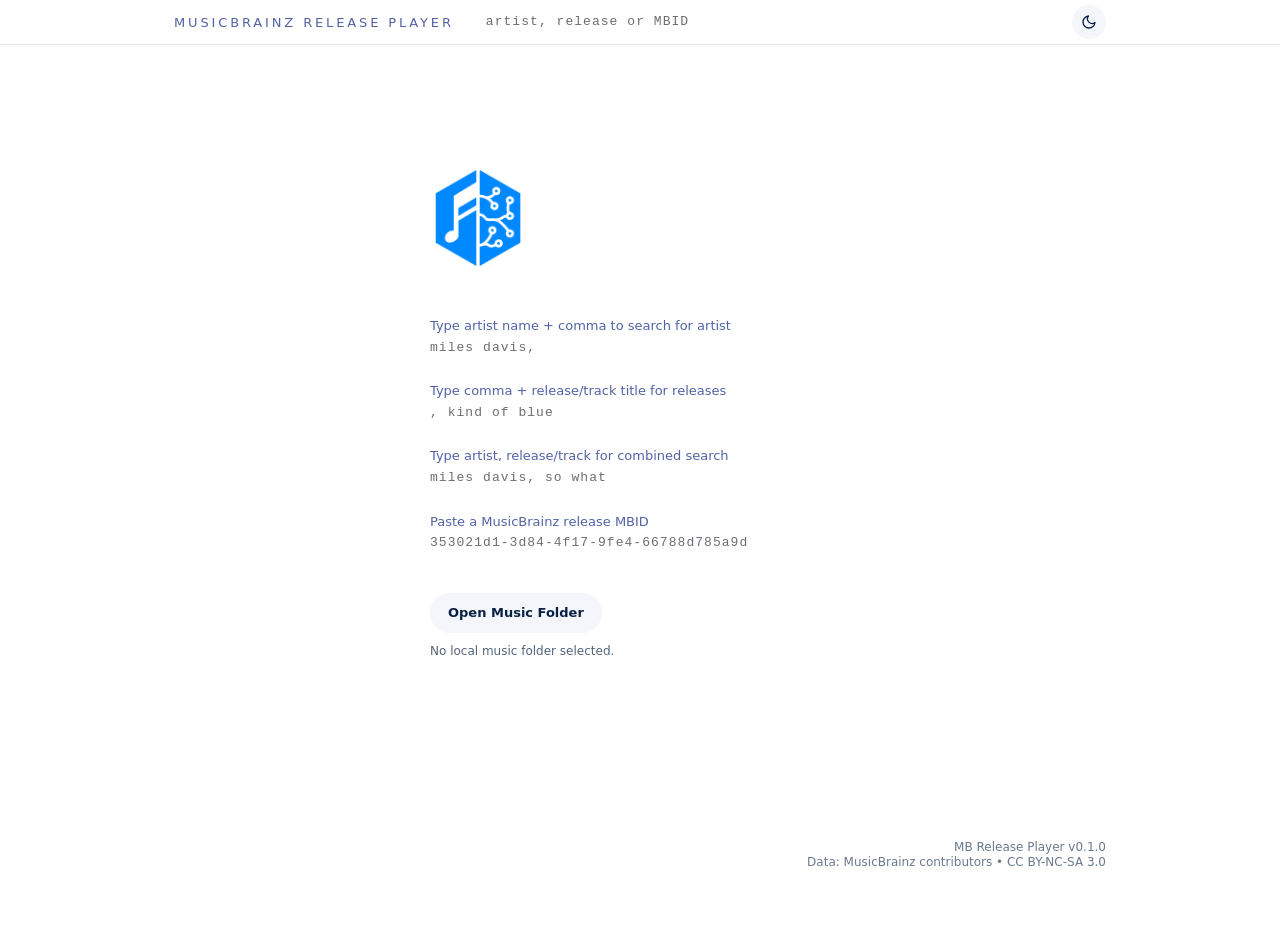
==== index.html @ fa594ee4 "pl" ====
<!doctype html>
<html lang="en">

<head>
  <meta charset="utf-8" />
  <meta name="viewport" content="width=device-width, initial-scale=1" />
  <meta name="description" content="MusicBrainz Release Player is a fast and elegant metadata explorer for music releases, recordings, credits, discographies and annotations - now with playing abilties">
  <meta name="keywords" content="MusicBrainz, music metadata, release viewer, discography, album credits, recording database, classical music metadata">

  <meta name="author" content="György Hild">

  <meta property="og:title" content="MusicBrainz Release Player">
  <meta property="og:description" content="Web music player wth elegant MusicBrainz release and discography explorer for collectors, editors and music lovers.">
  <meta property="og:type" content="website">
  <meta property="og:url" content="https://hildgyorgy.github.io/mb-release-player/">
  <meta property="og:image" content="https://hildgyorgy.github.io/mb-release-player/apple-touch-icon.png">

  <title>MusicBrainz Release Player - Browse Releases, Show Credits & Discographies</title>
  <link rel="icon" href="favicon.ico">
  <link rel="icon" type="image/png" sizes="32x32" href="./favicon-32x32.png">
  <link rel="icon" type="image/png" sizes="16x16" href="./favicon-16x16.png">
  <link rel="apple-touch-icon" sizes="180x180" href="./apple-touch-icon.png">
  <link rel="manifest" href="./site.webmanifest">
  <link rel="stylesheet" href="assets/styles.css" />
</head>

<body>
  <header class="top">
    <div class="container">
      <div class="top-inner">
        <button class="brand brand-home" id="homeLink" type="button">
          MusicBrainz Release Player
        </button>

        <div class="search">
          <div class="search-field">
            <input id="omni" type="text" autocomplete="off" spellcheck="false" placeholder="artist, release or MBID" />
            <div class="results" id="results" hidden></div>
          </div>
          <!-- <button id="go" class="go-btn" title="Load from MusicBrainz">
            <img src="assets/icons/MB_go.png" alt="MusicBrainz" />
          </button> -->
          <button class="theme-fab pill" id="themeToggle" type="button"></button>
        </div>
      </div>
    </div>
  </header>

  <main class="wrap">
    <div class="container">
      <div id="out">
        <section id="emptyState" class="empty-state seo-copy">
          <div class="empty-inner">
            <img class="empty-logo" src="./assets/icons/MB_go.png" alt="" aria-hidden="true">

            <div class="empty-help">
              <p>
                Type artist name + comma to search for artist<br>
                <code>miles davis,</code>
              </p>

              <p>
                Type comma + release/track title for releases<br>
                <code>, kind of blue</code>
              </p>

              <p>
                Type artist, release/track for combined search<br>
                <code>miles davis, so what</code>
              </p>

              <p>
                Paste a MusicBrainz release MBID<br>
                <code>353021d1-3d84-4f17-9fe4-66788d785a9d</code>
              </p>
            </div>

            <div class="local-library-start">
              <button class="local-library-button pill" id="openMusicFolder" type="button">
                Open Music Folder
              </button>
              <input id="musicFolderInput" type="file" webkitdirectory multiple hidden>
              <p class="local-library-status muted" id="musicFolderStatus" role="status" aria-live="polite">
                No local music folder selected.
              </p>
            </div>
          </div>
        </section>
      </div>
    </div>
  </main>

  <footer class="footer muted">
    <div class="container footer-inner">
      <div class="footer-right">
        <div>MB Release Player v0.1.0</div>
        <div>Data: MusicBrainz contributors • CC BY-NC-SA 3.0</div>
      </div>
    </div>
  </footer>

  <script type="module" src="assets/js/app.js"></script>
</body>

</html>
---- assets/styles.css ----
/* MB Release Viewer v1.3.0 */

html {
  width: 100%;
  overflow-x: hidden;
  -webkit-text-size-adjust: 100%;
  text-size-adjust: 100%;
}

/* ------------------------------------------------------------
   THEME VARIABLES
   Light = default
------------------------------------------------------------ */
:root {
  --wrap: 980px;
  --page-pad: 24px;
  --top-h: 90px;
  --hdr-font: 13px;
  --hdr-track: 0.22em;

  --bg: #ffffff;
  --panel: #ffffff;
  --panel-2: #f4f6fb;

  --border: rgba(10, 34, 68, .1);
  --border-2: #0a2244;

  --meta: #5163a7;

  --text: #0a2244;
  --link: #2f5ee8;
  --muted: rgba(27, 30, 40, .65);

  --topbar: rgba(255, 255, 255, 0.8);
  --topbar-blur: 10px;

  --tr-hover: rgba(0, 0, 0, 0.03);

  --tabs-gap: 10px;
  --tab-pad-y: 8px;
  --tab-pad-x: 12px;

  --col-num: 42px;
  --col-len: 70px;
  --cell-pad-x: 8px;

  font-family: system-ui, -apple-system, Segoe UI, Roboto, sans-serif;
}

/* ------------------------------------------------------------
   Dark = explicit opt-in
------------------------------------------------------------ */
:root[data-theme="dark"] {
  --bg: #0b0c10;
  --panel: #141823;
  --panel-2: #171c33;

  --border: #242a3a;
  --border-2: #2b3247;

  --meta: #9aa4c7;

  --text: #e9eef5;
  --link: #8ab4ff;
  --muted: rgba(233, 238, 245, .70);

  --topbar: rgba(11, 12, 16, .70);
  --tr-hover: rgba(255, 255, 255, 0.03);
}

:root[data-theme="dark"] .cover-box:hover {
  box-shadow:
    0 18px 36px rgba(0, 0, 0, 0.55),
    0 0 34px rgba(120, 170, 255, 0.45);
  outline-color: rgba(120, 170, 255, 0.22);
}

*,
*::before,
*::after {
  box-sizing: border-box;
}

body {
  margin: 0;
  padding: 0;
  width: 100%;
  overflow-x: hidden;
  background: var(--bg);
  color: var(--text);
}

.container {
  max-width: var(--wrap);
  margin: 0 auto;
  padding-inline: var(--page-pad);
}

a {
  color: var(--link);
  text-decoration: none;
}

a:hover {
  text-decoration: underline;
}

.muted {
  opacity: .7;
}

.err {
  color: #ffb4b4;
  margin-top: 10px;
}

[hidden] {
  display: none !important;
}

/* ------------------------------------------------------------
   HEADER / OMNIBOX
------------------------------------------------------------ */
.top {
  position: fixed;
  top: 0;
  left: 0;
  right: 0;
  z-index: 1000;
  transform: translateZ(0);

  background: var(--topbar);
  backdrop-filter: blur(var(--topbar-blur));
  -webkit-backdrop-filter: blur(var(--topbar-blur));
  border-bottom: 1px solid var(--border);

  font-size: var(--hdr-font);
  letter-spacing: var(--hdr-track);
  text-transform: uppercase;
}

.top-inner {
  padding-block: 3px;
  display: flex;
  align-items: center;
  gap: 22px;
  overflow: visible;
}

.wrap {
  padding-top: var(--top-h);
}

.top .brand {
  font-weight: 400;
  opacity: 1;
  white-space: nowrap;
  font-size: inherit;
  color: var(--meta);
}

.brand-home {
  padding: 0;
  margin: 0;
  border: none;
  background: none;
  appearance: none;
  -webkit-appearance: none;

  font: inherit;
  color: inherit;
  letter-spacing: inherit;
  text-transform: inherit;

  cursor: pointer;
}

.brand-home:hover {
  color: var(--text);
  text-decoration: none;
}

.brand-home:focus {
  outline: none;
}

.top .search {
  flex: 1;
  display: flex;
  align-items: center;
  gap: 8px;

  position: relative;
  overflow: visible;

  max-width: none;
}

.top .search-field {
  flex: 1;
  min-width: 0;
  position: relative;
}

#omni {
  width: 100%;
  padding: 10px 10px;
  border-radius: 12px;
  border: 0 solid var(--border);
  background: transparent;

  font-size: inherit;
  font-weight: 400;
  line-height: 1.4;
  font-family: ui-monospace, SFMono-Regular, Menlo, monospace;
  letter-spacing: 0.08em;

  color: var(--meta);
  caret-color: var(--meta);

  outline: none;
  box-shadow: none;

  transition: color 120ms ease, caret-color 120ms ease, border-color 120ms ease;
}

#omni::placeholder {
  color: var(--muted);
  opacity: 1;
}

#omni:hover {
  color: var(--text);
}

#omni:focus,
#omni:focus-visible {
  border-color: var(--border-2);
  color: var(--text);
  caret-color: var(--muted);
  outline: none;
  box-shadow: none;
}

#omni.is-loaded {
  color: var(--meta);
}

.go-btn {
  width: 30px;
  height: 30px;
  padding: 0;
  border-radius: 0;
  border: none;
  background: transparent;

  display: inline-flex;
  align-items: center;
  justify-content: center;

  cursor: pointer;
  transition: filter 120ms ease, transform 80ms ease;
}

.go-btn img {
  width: 25px;
  height: 25px;
  display: block;
  transition: transform 120ms ease, filter 120ms ease;
}

.go-btn:hover {
  filter: brightness(1.15);
}

.go-btn:hover img {
  transform: scale(1.06);
  filter: brightness(1.08);
}

.go-btn:active {
  transform: scale(0.98);
}

.results {
  position: absolute;
  top: calc(100% + 8px);
  left: 0;
  width: 100%;

  z-index: 50;

  max-height: 320px;
  overflow: auto;

  border-radius: 12px;
  border: 1px solid rgba(0, 0, 0, .12);
  background: var(--panel);
  box-shadow: 0 12px 32px rgba(0, 0, 0, .15);

  backdrop-filter: blur(8px);
  -webkit-backdrop-filter: blur(8px);
}

.result {
  display: grid;
  grid-template-columns: 44px 1fr;
  gap: 12px;
  align-items: center;

  padding: 10px 12px;
  cursor: pointer;
  border-top: 1px solid var(--border);
  line-height: 1.25;
}

.result:first-child {
  border-top: none;
}

.result .sub {
  font-size: 12px;
  opacity: .75;
  margin-top: 2px;
}

.result.is-active {
  background: var(--tr-hover);
  outline: 2px solid rgba(0, 0, 0, .10);
  outline-offset: -2px;
}

.res-thumb {
  width: 44px;
  height: 44px;
  border: none;
  border-radius: 10px;
  object-fit: cover;
  background: rgba(0, 0, 0, .06);
  display: block;
}

.res-thumb.is-empty {
  background: transparent;
  border: none;
  outline: none;
}

.res-text {
  min-width: 0;
}

.res-title {
  font-weight: 500;
}

.results,
.results * {
  text-transform: none;
  letter-spacing: normal;
}

/* ------------------------------------------------------------
   EMPTY STATE
------------------------------------------------------------ */

.empty-state {
  min-height: calc(100vh - var(--top-h) - 200px);
  padding: 80px 0 100px;
  display: grid;
  place-items: center;
  text-align: left;
}

.empty-inner {
  width: min(420px, 100%);
}

.empty-logo {
  width: 96px;
  height: 96px;
  display: block;
  margin: 0 0 52px;
  /*filter: grayscale(1) brightness(0);
  opacity: 0.82;*/
}

.empty-help {
  width: 100%;
}

.empty-help p {
  margin: 0 0 28px;
  font-size: 13px;
  line-height: 1.2;
  color: var(--meta);
  opacity: 1;
}

.empty-help p:last-child {
  margin-bottom: 0;
}

.empty-help code {
  display: inline-block;
  margin-top: 6px;

  font-family: ui-monospace, SFMono-Regular, Menlo, monospace;
  font-size: 13px;
  letter-spacing: 0.08em;

  color: var(--muted);
  background: transparent;
  border: none;
  padding: 0;
}

.local-library-start {
  width: 100%;
  margin-top: 42px;
}

.local-library-button {
  min-height: 40px;
  padding: 10px 18px;
  font: inherit;
  font-size: 13px;
  font-weight: 600;
}

.local-library-status {
  margin: 10px 0 0;
  font-size: 12px;
  line-height: 1.4;
}

@media (max-width: 640px) {
  .empty-state {
    place-items: start;
  }

  .empty-inner,
  .empty-help,
  .local-library-start {
    width: 100%;
  }
}

/* ------------------------------------------------------------
   RELEASE HEADER
------------------------------------------------------------ */

.header-hero {
  display: grid;
  gap: 35px;
}

/* alaphelyzet (mobil): egymás alatt */
.header-hero {
  grid-template-columns: 1fr;
  grid-template-areas:
    "cover"
    "main"
    "tabs";
}

/* desktop: 2 oszlop, tabs a cover alatt, main jobbra */
@media (min-width: 641px) {
  .header-hero {
    grid-template-columns: auto 1fr;
    grid-template-areas:
      "cover main"
      "tabs  main";
    align-items: start;
  }

  .header-cover {
    grid-area: cover;
  }

  .header-main {
    grid-area: main;
  }

  .header-tabs {
    grid-area: tabs;
    width: 100%;
  }

  .header-cover .cover-box {
    width: 100%;
    aspect-ratio: 1 / 1;
  }

  .header-cover .cover-box img {
    width: 100%;
    height: 100%;
    object-fit: cover;
    display: block;
  }

  .header-main h1 {
    transform: translateY(-4px);
  }

  .header-cover .cover-box {
    max-width: 360px;
  }

  .header-tabs {
    width: fit-content;
    max-width: 100%;
    white-space: nowrap;
  }
}

/* ------------------------------------------------------------
   RELEASE TITLE
------------------------------------------------------------ */

.header-main h1 {
  font-size: 38px;
  line-height: 1;
  margin: 0 0 10px;
}

/* ------------------------------------------------------------
   COVER
------------------------------------------------------------ */

.cover-box {
  width: 100%;
  aspect-ratio: 1 / 1;
  min-width: 0;
  border-radius: 12px;
  background: transparent;
  border: 0 solid var(--border);
  position: relative;
  overflow: hidden;
  touch-action: pan-y;

  cursor: zoom-in;
  transition: transform 180ms ease, box-shadow 220ms ease, outline-color 220ms ease;
  box-shadow: none;
  outline: 1px solid transparent;
  outline-offset: 3px;
  will-change: transform, box-shadow;
}

#coverImg {
  display: block;
  width: 100%;
  height: 100%;
  object-fit: cover;

  will-change: transform;
  transform: translateX(0);
  transition: transform 220ms ease;
}

#coverImg.is-dragging {
  transition: none;
}

.cover-box img {
  position: absolute;
  inset: 0;
  width: 100%;
  height: 100%;
  max-width: 100%;
  object-fit: cover;
  display: block;
  will-change: transform;
}

.cover-box img.cov-current {
  transform: translateX(0);
}

.cover-box img.cov-next {
  transform: translateX(100%);
  /* alapból jobbra kint */
}

.cover-box.is-animating img {
  transition: transform 220ms ease;
}

@media (hover: none) {
  .cover-box {
    box-shadow: 0 12px 24px rgba(0, 0, 0, .18);
  }
}

@media (hover: hover) {
  .cover-box:hover {
    transform: translateY(-4px);
    box-shadow: 0 18px 28px rgba(0, 0, 0, .33);
  }
}

/* ------------------------------------------------------------
   COVER LIGHTBOX
------------------------------------------------------------ */
.lb {
  position: fixed;
  inset: 0;
  z-index: 9999;

  display: grid;
  place-items: center;
  padding: 24px;

  background: rgba(0, 0, 0, .72);
  backdrop-filter: blur(6px);

  opacity: 0;
  visibility: hidden;
  pointer-events: none;
  transition: opacity 300ms ease, visibility 0s linear 300ms;
}

.lb.is-open {
  opacity: 1;
  visibility: visible;
  pointer-events: auto;
  transition: opacity 350ms ease, visibility 0s;
}

.lb img {
  max-width: min(900px, calc(100vw - 48px));
  max-height: calc(100vh - 48px);
  width: auto;
  height: auto;
  border-radius: 10px;
  box-shadow: 0 18px 60px rgba(0, 0, 0, .45);

  transform: translateY(10px) scale(0.985);
  opacity: 0;
  transition: transform 500ms ease, opacity 500ms ease;
}

.lb.is-open img {
  transform: translateY(0) scale(1);
  opacity: 1;
}

/* ------------------------------------------------------------
   PILLS / TABS
------------------------------------------------------------ */

.pill {
  border-radius: 999px;
  border: 0 solid var(--border-2);
  background: var(--panel-2);
  color: var(--text);

  display: inline-flex;
  align-items: center;
  justify-content: center;

  cursor: pointer;
  transition: transform 80ms ease, filter 120ms ease;
}

.pill:hover {
  filter: brightness(1.08);
}

.pill:active {
  transform: scale(0.98);
}

.tabs {
  display: flex;
  gap: var(--tabs-gap);
  flex-wrap: wrap;
}

.tab {
  padding: var(--tab-pad-y) var(--tab-pad-x);
  font-size: 13px;
  line-height: 1;
}

.tab:hover {
  filter: brightness(1.08);
}

.tab.is-active {
  background: var(--meta);
  color: var(--bg);
}

.mb-link {
  flex: 0 0 auto;
  font-size: 13px;
  text-decoration: none;
  white-space: nowrap;
}

/* ------------------------------------------------------------
   THEME TOGGLE
------------------------------------------------------------ */

.theme-fab {
  width: 34px;
  height: 34px;
  padding: 0;

  display: grid;
  place-items: center;

  flex: 0 0 auto;
}

.theme-fab svg {
  width: 16px;
  height: 16px;
  display: block;
  transition: transform 120ms ease, filter 120ms ease;
}

.theme-fab:hover svg {
  transform: scale(1.06);
  filter: brightness(1.08);
}

/* ------------------------------------------------------------
   STREAMING LINKS
------------------------------------------------------------ */

.streaming {
  display: flex;
  align-items: center;
  gap: 6px;
  margin: -10px 0 18px;
}

.stream-btn {
  width: 34px;
  height: 34px;
  padding: 0;

  display: grid;
  place-items: center;

  color: var(--muted);
  text-decoration: none;

  flex: 0 0 auto;
}

.stream-btn:hover {
  color: var(--text);
}

.stream-btn svg {
  width: 20px;
  height: 20px;
  display: block;
}

/* ------------------------------------------------------------
   RELEASE META
------------------------------------------------------------ */

.artist {
  font-size: 18px;
  font-weight: 400;
  color: var(--link);
  opacity: 1;
  margin-bottom: 25px;
}

.meta {
  margin-top: 15px;
  font-size: 13px;
  line-height: 1.4;
  opacity: 0.8;
}

.meta>div {
  margin-bottom: 2px;
}

.meta-k {
  font-weight: 500;
  color: var(--meta);
}

/* ------------------------------------------------------------
   TRACKLIST
------------------------------------------------------------ */

.t-work {
  display: block;
}

.t-mov {
  display: block;
  margin-top: 2px;
  font-size: 12px;
  line-height: 1.25;
}

.work-row {
  background: none;
}

.work-cell {
  font-size: 14px;
  font-weight: 400;
  opacity: 1;
  padding-left: 3.1rem;
  color: var(--text);
}

.composer-row .composer-cell {
  padding: 12px 50px 6px;
  border-top: 1px solid var(--border);
  font-weight: 700;
  letter-spacing: 0.08em;
  text-transform: uppercase;
  color: var(--meta);
  font-size: 12px;
}

.composer-cell {
  opacity: 0;
  transition: opacity 150ms ease;
}

.composer-row.is-in .composer-cell {
  opacity: 1;
}

.trk-mov {
  padding-left: 2rem;
  opacity: 0.75;
  font-size: 14px;
  line-height: 1.25;
  display: flex;
  gap: 8px;
}



.medium-row+.work-row .work-cell {
  padding-top: 16px;
}

.tracks {
  margin-top: 16px;
}

.tracks table {
  border-bottom: 1px solid var(--border);
}

.mov-num {
  width: 2ch;
  text-align: right;
  flex-shrink: 0;
}

.mov-title {
  flex: 1;
}

table {
  width: 100%;
  border-collapse: collapse;
  font-size: 14px;
}

td {
  padding: 10px 8px;
  border-top: 1px solid var(--border);
  vertical-align: top;
  line-height: 1.35;
}

td.num {
  width: 42px;
  opacity: .7;
  font-variant-numeric: tabular-nums;
}

td.len {
  width: 70px;
  text-align: right;
  opacity: .8;
  font-variant-numeric: tabular-nums;
}

td.title {
  word-break: break-word;
}

tr.track {
  cursor: pointer;
}

tr.track:hover td {
  background: var(--tr-hover);
}

tr.track.is-open td {
  background: var(--tr-hover);
}

tr.medium-row td {
  user-select: none;
}

tr.medium-row {
  cursor: default;
}

tr.details td {
  padding-top: 0;
  padding-bottom: 0;
  border-top: none;
  max-width: 0;
}

/* Medium header */
.medium-row .medium-cell {
  padding-top: 10px;
  padding-bottom: 10px;
  border-top: 0;
  font-size: 16px;
  letter-spacing: 0.05em;
  color: var(--meta);
  font-weight: 400;
}

/* ------------------------------------------------------------
   TRACK DETAILS
------------------------------------------------------------ */

.details-wrap {
  overflow: hidden;
  max-height: 0;
  opacity: 0;
  transition: max-height 260ms ease, opacity 180ms ease;
  will-change: max-height, opacity;
}

tr.details.is-open .details-wrap {
  opacity: 1;
}

.detail-cols {
  display: grid;
  grid-template-columns: 1fr 1fr 1.4fr;
  column-gap: 12px;
  align-items: start;
  padding-bottom: 14px;
}

.detail-col--creators-work {
  display: flex;
  flex-direction: column;
  gap: 0;
}

.detail-col--creators-work .perf {
  padding-bottom: 0;
}

.detail-col--creators-work .perf + .perf {
  padding-top: 6px;
}

.detail-col--creators-work .perf + .perf .grid {
  margin-top: 0;
}


/* ------------------------------------------------------------
   PERFORMER / CREATOR CREDITS
------------------------------------------------------------ */

.perf {
  margin-left: 25px;
  padding: 10px 10px 15px;
  overflow: hidden;
  opacity: 0;
  transform: translateY(-4px);
  transition: opacity 320ms ease, transform 320ms ease;
}

tr.track.is-open+tr.details .perf {
  opacity: 1;
  transform: translateY(0);
}

.perf .grid {
  display: grid;
  grid-template-columns: 1fr;
  gap: 6px;
  margin-top: 8px;
}

.perf .inst {
  opacity: .7;
  font-size: 12px;
  letter-spacing: .02em;
}

.perf .artists a {
  /* margin-right: 8px; */
  opacity: 0.8;
}

/* ------------------------------------------------------------
   RECORDING CREDITS
------------------------------------------------------------ */

.recording-grid {
  margin-left: 20px;
  padding: 8px 15px 10px;
  display: grid;
  grid-template-columns: 210px 1fr;
  column-gap: 16px;
  row-gap: 2px;
  font-size: 13px;
  line-height: 1.35;
}

.recording-grid .rec-row {
  display: contents;
}

.recording-grid .rec-role,
.recording-grid .rec-value {
  padding: 2px 0;
}

.recording-grid .rec-value {
  display: flex;
  flex-wrap: wrap;
  gap: 0;
  /* távolság a nevek között */
}

/* Egy név blokk */
.recording-grid .rec-person {
  white-space: nowrap;
  /* ne törje meg a neveket */
}

.recording-grid .rec-person:not(:last-child)::after {
  content: ",";
}

.recording-grid .rec-person:not(:last-child) {
  margin-right: 0.35em;
}

/* recordings: content reveal micro-animation */
.rec-reveal {
  opacity: 0;
  transform: translateY(2px);
  transition: opacity 1000ms ease, transform 1000ms ease;
  will-change: opacity, transform;
}

.rec-reveal.is-in {
  opacity: 1;
  transform: translateY(0);
}

/* Fallback box ("--" / could not load) */
.rec-empty {
  margin-left: 20px;
  padding: 0 15px 0;
}

/* ------------------------------------------------------------
   RELEASE-LEVEL CREDITS
------------------------------------------------------------ */

.release-level-credits {
  margin-top: 20px;
  padding-top: 20px;
  padding-left: calc(var(--col-num) + var(--cell-pad-x));
  padding-right: calc(var(--col-len) + var(--cell-pad-x));
  border-top: none;

  font-size: 13px;
  line-height: 1.45;
  opacity: 0.65;
}

.release-level-credits .section-label {
  margin-bottom: 12px;

  font-size: 11px;
  font-weight: 700;
  letter-spacing: 0.09em;
  text-transform: uppercase;
  color: var(--meta);
  opacity: 0.9;
}

.rlc-grid {
  display: grid;
  grid-template-columns: 150px 1fr;
  column-gap: 16px;
  row-gap: 6px;
}

.rlc-role {
  color: var(--meta);
  font-weight: 500;
}

.rlc-values {
  display: flex;
  flex-direction: column;
  gap: 2px;
  min-width: 0;
}

.rlc-value {
  min-width: 0;
  overflow-wrap: anywhere;
}

/* ------------------------------------------------------------
   ANNOTATION
------------------------------------------------------------ */

.annotation {
  margin-top: 24px;
  padding-left: calc(var(--col-num) + var(--cell-pad-x));
  padding-right: calc(var(--col-len) + var(--cell-pad-x));

  font-size: 13px;
  line-height: 1.45;
}

.annotation .section-label {
  margin-bottom: 12px;

  font-size: 11px;
  font-weight: 700;
  letter-spacing: 0.09em;
  text-transform: uppercase;
  color: var(--meta);
  opacity: 0.65;
}

.annotation .body {
  white-space: pre-wrap;
  color: var(--meta);
  opacity: 0.65;
}

/* ------------------------------------------------------------
   RESPONSIVE
------------------------------------------------------------ */

@media (max-width: 640px) {

  :root {
    --page-pad: 24px;
    --tabs-gap: 12px;
    --tab-pad-y: 9px;
    --tab-pad-x: 14px;
  }

  #omni {
    font-size: 16px;
  }

  .top .brand {
    display: none;
    margin-bottom: 0;
    font-size: 25px;
    text-align: center;
  }

  .header-hero {
    padding-inline: 16px;
    gap: 15px;
  }

  .header-main {
    padding-left: 0;
    padding-right: 0;
    padding-top: 6px;
  }

  .header-main h1 {
    font-size: 40px;
    line-height: 1.1;
  }

  .header-tabs {
    width: 100%;
    white-space: normal;
    justify-content: center;
  }

  .header-tabs .tabs {
    flex-wrap: nowrap;
    width: 100%;
    justify-content: space-between;
  }

  .tab {
    font-size: 14px;
  }

  .artist {
    margin-top: 6px;
  }

  .meta {
    margin-top: 10px;
  }

  .tabs {
    justify-content: center;
  }

  .top-inner {
    flex-direction: column;
    align-items: stretch;
    padding: 10px 8px 5px;
    gap: 5px;
  }

  .top .search {
    max-width: 100%;
  }

  .row {
    grid-template-columns: 1fr;
    row-gap: 16px;
  }

  .cover {
    display: block;
    width: 92%;
    max-width: none;
    margin: 0 auto;
    padding-top: 12px;
  }

  .cover-box {
    width: 100%;
  }

  .cover-nav-row {
    width: 100%;
    justify-content: center;
  }

  td.num {
    width: 34px;
  }

  td.len {
    width: 56px;
  }

  .cover-tabs {
    width: auto;
    max-width: 100%;
    overflow-x: auto;
    scrollbar-width: none;
  }

  .cover-tabs::-webkit-scrollbar {
    display: none;
  }

  .theme-fab {
    position: static;
    margin: 0;
  }

  .detail-cols {
    display: grid;
    grid-template-columns: 1fr 1fr;
    column-gap: 14px;
    align-items: start;
    row-gap: 0;
  }

  .detail-col--tech {
    grid-column: 1 / -1;
  }

  .detail-col--creators-work {
    flex-direction: column;
  }

  .perf {
    margin-left: 0;
    padding: 10px 0 15px;
  }

  .recording-grid {
    margin-left: 0;
    padding: 8px 0 10px;
    column-gap: 8px;
    grid-template-columns: 108px 1fr;
  }

  .recording-grid .rec-value {
    min-width: 0;
  }

  .recording-grid .rec-person {
    white-space: normal;
  }

  .recording-grid,
  .recording-grid a {
    overflow-wrap: anywhere;
    word-break: break-word;
  }

  .rec-empty {
    margin-left: 0;
    padding: 0 0 0;
  }

 /* ------------------------------------------------------------
   MOBILE COLLAPSIBLE HEADER
------------------------------------------------------------ */

  :root[data-hdr="closed"] {
    --top-h: 20px;
  }

  :root[data-hdr="open"] {
    --top-h: 80px;
  }

  .wrap {
    padding-top: var(--top-h);
  }

  .top {
    max-height: var(--top-h);
    transition: max-height 220ms ease;
    border-bottom: none;
    overflow: visible;
  }

  :root[data-hdr="closed"] .top {
    overflow: hidden;
  }

  /* grabber */
  .top::after {
    content: "";
    position: absolute;
    left: 50%;
    transform: translateX(-50%) translateY(-50%);
    width: 56px;
    height: 5px;
    bottom: 5px;
    border-radius: 999px;
    background: rgba(127, 140, 170, 0.55);
    opacity: 1;
    pointer-events: none;
  }

  :root[data-hdr="open"] .top::after {
    opacity: 0.35;
  }

  .top-inner {
    transition: opacity 180ms ease, transform 220ms ease;
    will-change: opacity, transform;
  }

  :root[data-hdr="closed"] .top-inner {
    opacity: 0;
    transform: translateY(-6px);
    pointer-events: none;
  }

  :root[data-hdr="open"] .top-inner {
    opacity: 1;
    transform: translateY(0);
    pointer-events: auto;
  }

  .results {
    z-index: 2000;
  }
}

@media (orientation: landscape) and (max-width: 900px) {
  table {
    font-size: 14px;
  }
}

/* ------------------------------------------------------------
   FOOTER
------------------------------------------------------------ */

.footer {
  width: 100%;
  font-size: 12px;
  line-height: 1.25;
  border-top: 0 solid var(--border);
  background: var(--bg);
}

.footer-inner {
  padding-block: 80px;
  display: flex;
  justify-content: flex-end;
}

.footer-right {
  text-align: right;
  opacity: 0.85;
}
/* ------------------------------------------------------------
   ARTIST PANEL
------------------------------------------------------------ */

.artist-panel {
  margin: 8px 50px 12px 25px;
  border: 1px solid var(--border);
  border-radius: 10px;
  background: var(--panel-2);
  overflow: hidden;
  box-shadow: 0 8px 24px rgba(0, 0, 0, 0.18);
  animation: ap-in 500ms ease forwards; /* Slide in from above */
}

.artist-panel .pill {
  border: 1px solid currentColor;
  opacity: 0.45;
}

@keyframes ap-in {
  from {
    opacity: 0;
    transform: translateY(-10px) scale(0.985);
  }
  to {
    opacity: 1;
    transform: translateY(0) scale(1);
  }
}

/* Header row: name + close button */
.ap-header {
  display: flex;
align-items: center;
  justify-content: space-between;
  gap: 12px;
  padding: 12px 14px 8px;
  border-bottom: 1px solid var(--border);
}

.ap-name {
  font-size: 13px;
  font-weight: 700;
  letter-spacing: 0.07em;
  text-transform: uppercase;
  color: var(--meta);
  flex: 1;
  min-width: 0;
}

.ap-name-text {
  color: var(--meta);
}

.ap-years {
  font-weight: 500;
  letter-spacing: 0.02em;
  text-transform: none;
  opacity: 0.75;
}

.ap-close {
  width: 22px;
  height: 22px;
  padding: 0;
  border: none;
  border-radius: 999px;
  background: transparent;
  color: var(--muted);
  font-size: 13px;
  line-height: 1;
  cursor: pointer;
  display: grid;
  place-items: center;
  flex-shrink: 0;
  transition: background 120ms ease, color 120ms ease;
}

.ap-close:hover {
  background: var(--border);
  color: var(--text);
}

/* Body */
.ap-body {
  padding: 10px 14px 14px;
  font-size: 13px;
  line-height: 1.45;
}

.ap-section--wiki {
  margin-top: 0;
}

.ap-mb-btn {
  padding: 5px 10px;
  font-size: 12px;
  line-height: 1;
  text-decoration: none;
  white-space: nowrap;
}

/* Section label (WIKIPEDIA, DISCOGRAPHY) */
.ap-section {
  margin-top: 12px;
}

.ap-section-label {
  font-size: 11px;
  font-weight: 700;
  letter-spacing: 0.09em;
  text-transform: uppercase;
  color: var(--meta);
  opacity: 0.8;
  margin-bottom: 6px;
}

/* Wikipedia text */
.ap-wiki-text {
  font-size: 13px;
  line-height: 1.5;
  color: var(--text);
}

.ap-wiki-link {
  color: var(--link);
  white-space: nowrap;
}

/* Discography section */
.ap-disco-scroll {
  max-height: 320px;
  overflow-x: hidden;
  overflow-y: auto;
  padding-right: 14px;
  min-width: 0;
}

.ap-disco-row {
  display: flex;
  align-items: baseline;
  gap: 10px;
  padding: 4px 0;
  border-bottom: 1px solid var(--border);
  cursor: pointer;
  transition: background 100ms ease;
  border-radius: 4px;
  min-width: 0;
}

.ap-disco-row:last-child {
  border-bottom: none;
}

.ap-disco-row:hover {
  background: var(--tr-hover);
}

.ap-disco-year {
  font-size: 12px;
  width: 36px;
  flex-shrink: 0;
  font-variant-numeric: tabular-nums;
}

.ap-disco-title {
  flex: 1;
  min-width: 0;
  font-size: 13px;
  color: var(--link);
  overflow: hidden;
  text-overflow: ellipsis;
  white-space: nowrap;
}

.ap-disco-type {
  font-size: 11px;
  flex-shrink: 0;
}

.ap-disco-subsection {
  margin-top: 10px;
}

.ap-disco-subhead {
  font-size: 11px;
  font-weight: 600;
  letter-spacing: 0.08em;
  text-transform: uppercase;
  color: var(--meta);
  opacity: 0.7;
  margin: 6px 0 4px;
}

/* Loading state */
.ap-loading {
  padding: 8px 0;
}

/* Mobile adjustments */
@media (max-width: 640px) {
  .artist-panel {
    margin: 8px 28px 12px 0;
    border-radius: 8px;
  }
}
/* ------------------------------------------------------------
   FULL CREDITS VIEW
------------------------------------------------------------ */

.fc-track-credits {
  padding: 8px 0 12px 0;
}

.fc-row {
  display: grid;
  grid-template-columns: 160px 1fr;
  column-gap: 12px;
  row-gap: 0;
  padding: 2px 0;
  font-size: 13px;
  line-height: 1.4;
}

.fc-role {
  opacity: 0.55;
  font-size: 12px;
  padding-top: 1px;
  text-align: right;
}

.fc-values {
  display: flex;
  flex-direction: column;
  gap: 1px;
}

.fc-value-line a {
  opacity: 0.85;
}

.fc-section-gap {
  height: 8px;
}

.fc-empty {
  padding: 6px 0 10px;
  font-size: 13px;
}

@media (max-width: 640px) {
  .fc-row {
    grid-template-columns: 110px 1fr;
    column-gap: 8px;
  }
}
/* ------------------------------------------------------------
   VERSIONS VIEW
------------------------------------------------------------ */

.ver-list {
  display: flex;
  flex-direction: column;
  gap: 0;
  padding: 8px 0;
}

@media (min-width: 641px) {
  .ver-list {
    padding-left: 140px;
  }
}

.ver-card {
  display: flex;
  flex-direction: row;
  gap: 28px;
  align-items: flex-start;

  padding: 18px 0 20px;
  border-bottom: 1px solid var(--border);

  cursor: pointer;
  transition: opacity 160ms ease, transform 160ms ease;
}

.ver-card:last-child {
  border-bottom: none;
}

.ver-card:hover {
  opacity: 0.82;
  transform: translateX(3px);
}

.ver-card--current {
  cursor: default;
}

.ver-card--current:hover {
  opacity: 1;
  transform: none;
}

.ver-art {
  flex-shrink: 0;
}

.ver-thumb {
  width: 130px;
  height: 130px;
  object-fit: cover;
  border-radius: 12px;
  display: block;
}

.ver-thumb--empty {
  background: var(--border);
  border-radius: 12px;
}

.ver-thumb--current {
  box-shadow: 0 6px 18px rgba(0, 0, 0, 0.35);
}

.ver-meta {
  display: flex;
  flex-direction: column;
  gap: 3px;
  padding-top: 0;
  opacity: 0.8;
}

.ver-row {
  font-size: 13px;
  line-height: 1.3;
}

.ver-k {
  font-weight: 500;
  color: var(--meta);
}

.ver-v {
  font-weight: 400;
}

.ver-loading,
.ver-empty {
  padding: 24px 0;
  font-size: 14px;
}

@media (max-width: 640px) {
  .ver-card {
    gap: 14px;
  }

  .ver-thumb {
    width: 130px;
    height: 130px;
  }

  .ver-list {
    margin-left: 16px;
  }
}
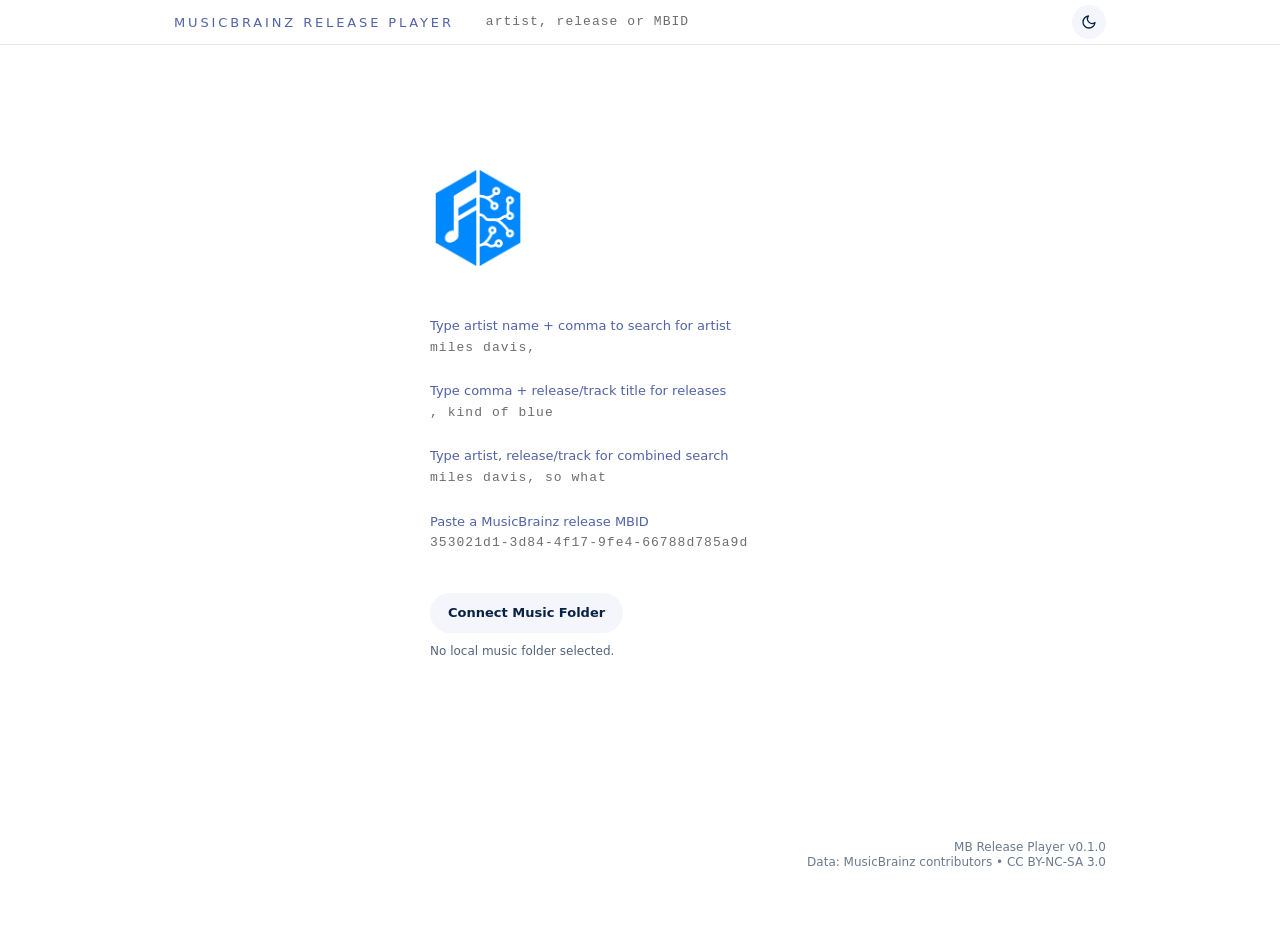
==== commit 166612bb: "player" ====
--- a/index.html
+++ b/index.html
@@ -77,12 +77,13 @@
 
             <div class="local-library-start">
               <button class="local-library-button pill" id="openMusicFolder" type="button">
-                Open Music Folder
+                Connect Music Folder
               </button>
               <input id="musicFolderInput" type="file" webkitdirectory multiple hidden>
               <p class="local-library-status muted" id="musicFolderStatus" role="status" aria-live="polite">
                 No local music folder selected.
               </p>
+              <div class="local-library-list" id="localLibraryList" hidden></div>
             </div>
           </div>
         </section>
--- a/assets/styles.css
+++ b/assets/styles.css
@@ -351,7 +351,20 @@
 }
 
 .res-title {
+  display: flex;
+  align-items: center;
+  gap: 7px;
   font-weight: 500;
+}
+
+.res-local-play {
+  width: 0;
+  height: 0;
+  flex: 0 0 auto;
+  border-top: 5px solid transparent;
+  border-bottom: 5px solid transparent;
+  border-left: 8px solid currentColor;
+  opacity: .78;
 }
 
 .results,
@@ -432,6 +445,25 @@
   margin: 10px 0 0;
   font-size: 12px;
   line-height: 1.4;
+}
+
+.local-library-list {
+  margin-top: 16px;
+  padding-top: 14px;
+  border-top: 1px solid var(--border);
+}
+
+.local-library-list ul {
+  margin: 0;
+  padding: 0;
+  list-style: none;
+}
+
+.local-library-list li {
+  padding: 3px 0;
+  color: var(--meta);
+  font-size: 12px;
+  line-height: 1.35;
 }
 
 @media (max-width: 640px) {
@@ -882,9 +914,79 @@
 }
 
 td.num {
+  position: relative;
   width: 42px;
   opacity: .7;
   font-variant-numeric: tabular-nums;
+}
+
+.track-play {
+  position: absolute;
+  top: 50%;
+  left: 8px;
+  display: inline-flex;
+  width: 20px;
+  height: 20px;
+  margin: 0;
+  padding: 0;
+  align-items: center;
+  justify-content: center;
+  border: 0;
+  background: transparent;
+  color: inherit;
+  cursor: pointer;
+  opacity: 0;
+  pointer-events: none;
+  transform: translateY(-50%);
+}
+
+.track-play:hover {
+  opacity: 1;
+}
+
+.track-play-glyph {
+  width: 0;
+  height: 0;
+  border-top: 5px solid transparent;
+  border-bottom: 5px solid transparent;
+  border-left: 8px solid currentColor;
+}
+
+.track-play.is-playing .track-play-glyph {
+  width: 9px;
+  height: 10px;
+  border-top: 0;
+  border-bottom: 0;
+  border-left: 3px solid currentColor;
+  border-right: 3px solid currentColor;
+}
+
+tr.track.is-local:hover .track-number,
+tr.track.is-local:focus-within .track-number,
+tr.track.is-local.is-current .track-number {
+  display: none;
+}
+
+tr.track.is-local:hover .track-play,
+tr.track.is-local:focus-within .track-play,
+tr.track.is-local.is-current .track-play {
+  opacity: .85;
+  pointer-events: auto;
+}
+
+tr.track.is-local .track-play:hover {
+  opacity: 1;
+}
+
+@media (hover: none) {
+  tr.track.is-local .track-number {
+    display: none;
+  }
+
+  tr.track.is-local .track-play {
+    opacity: .85;
+    pointer-events: auto;
+  }
 }
 
 td.len {
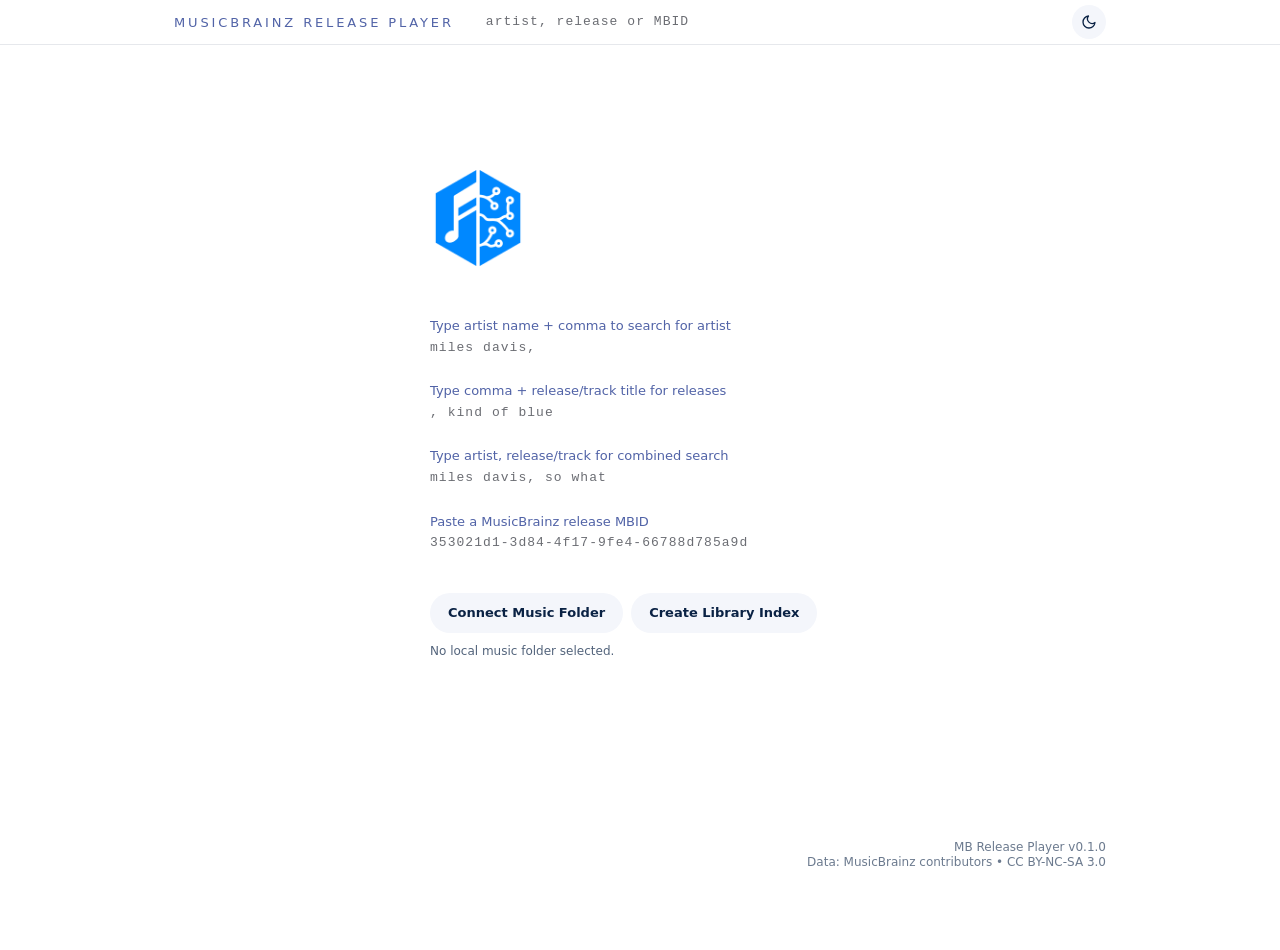
==== commit 5f4d4dba: "player" ====
--- a/index.html
+++ b/index.html
@@ -76,10 +76,16 @@
             </div>
 
             <div class="local-library-start">
-              <button class="local-library-button pill" id="openMusicFolder" type="button">
-                Connect Music Folder
-              </button>
+              <div class="local-library-actions">
+                <button class="local-library-button pill" id="openMusicFolder" type="button">
+                  Connect Music Folder
+                </button>
+                <button class="local-library-button pill" id="createLibraryIndex" type="button">
+                  Create Library Index
+                </button>
+              </div>
               <input id="musicFolderInput" type="file" webkitdirectory multiple hidden>
+              <input id="indexMusicFolderInput" type="file" webkitdirectory multiple hidden>
               <p class="local-library-status muted" id="musicFolderStatus" role="status" aria-live="polite">
                 No local music folder selected.
               </p>
--- a/assets/styles.css
+++ b/assets/styles.css
@@ -439,6 +439,12 @@
   font: inherit;
   font-size: 13px;
   font-weight: 600;
+}
+
+.local-library-actions {
+  display: flex;
+  flex-wrap: wrap;
+  gap: 8px;
 }
 
 .local-library-status {
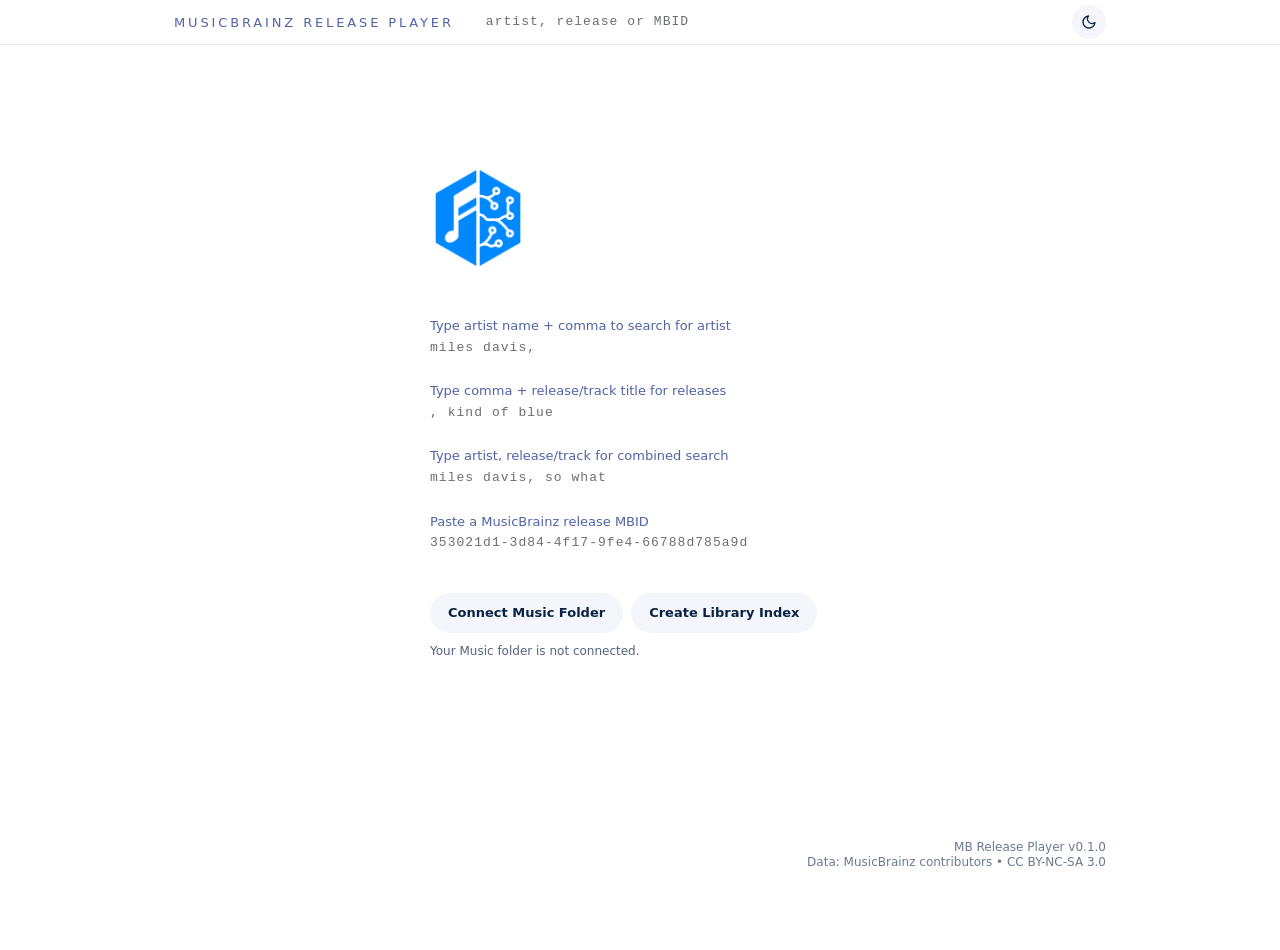
==== commit 826c508c: "player" ====
--- a/index.html
+++ b/index.html
@@ -87,7 +87,7 @@
               <input id="musicFolderInput" type="file" webkitdirectory multiple hidden>
               <input id="indexMusicFolderInput" type="file" webkitdirectory multiple hidden>
               <p class="local-library-status muted" id="musicFolderStatus" role="status" aria-live="polite">
-                No local music folder selected.
+                Your Music folder is not connected
               </p>
               <div class="local-library-list" id="localLibraryList" hidden></div>
             </div>
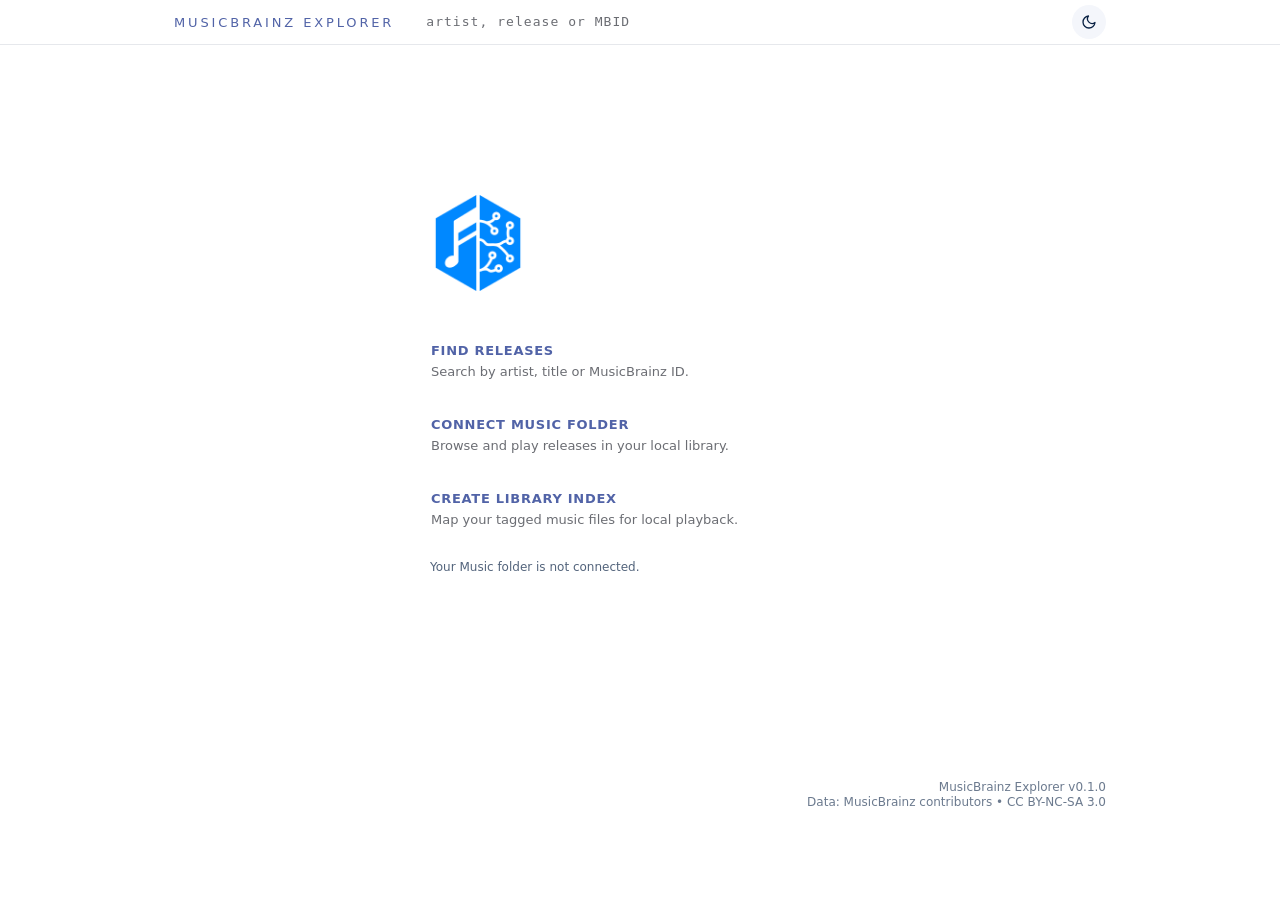
==== commit 5c45b3bd: "play" ====
--- a/index.html
+++ b/index.html
@@ -4,18 +4,18 @@
 <head>
   <meta charset="utf-8" />
   <meta name="viewport" content="width=device-width, initial-scale=1" />
-  <meta name="description" content="MusicBrainz Release Player is a fast and elegant metadata explorer for music releases, recordings, credits, discographies and annotations - now with playing abilties">
+  <meta name="description" content="MusicBrainz Explorer is a fast and elegant metadata explorer for music releases, recordings, credits and discographies, with local playback.">
   <meta name="keywords" content="MusicBrainz, music metadata, release viewer, discography, album credits, recording database, classical music metadata">
 
   <meta name="author" content="György Hild">
 
-  <meta property="og:title" content="MusicBrainz Release Player">
+  <meta property="og:title" content="MusicBrainz Explorer">
   <meta property="og:description" content="Web music player wth elegant MusicBrainz release and discography explorer for collectors, editors and music lovers.">
   <meta property="og:type" content="website">
   <meta property="og:url" content="https://hildgyorgy.github.io/mb-release-player/">
   <meta property="og:image" content="https://hildgyorgy.github.io/mb-release-player/apple-touch-icon.png">
 
-  <title>MusicBrainz Release Player - Browse Releases, Show Credits & Discographies</title>
+  <title>MusicBrainz Explorer — Explore Releases, Play Your Library</title>
   <link rel="icon" href="favicon.ico">
   <link rel="icon" type="image/png" sizes="32x32" href="./favicon-32x32.png">
   <link rel="icon" type="image/png" sizes="16x16" href="./favicon-16x16.png">
@@ -29,7 +29,7 @@
     <div class="container">
       <div class="top-inner">
         <button class="brand brand-home" id="homeLink" type="button">
-          MusicBrainz Release Player
+          MusicBrainz Explorer
         </button>
 
         <div class="search">
@@ -51,39 +51,38 @@
       <div id="out">
         <section id="emptyState" class="empty-state seo-copy">
           <div class="empty-inner">
-            <img class="empty-logo" src="./assets/icons/MB_go.png" alt="" aria-hidden="true">
+            <button class="empty-logo-button" id="searchHelpOpen" type="button"
+              aria-label="Open search help" aria-haspopup="dialog">
+              <img class="empty-logo" src="./assets/icons/MB_go.png" alt="">
+            </button>
 
-            <div class="empty-help">
-              <p>
-                Type artist name + comma to search for artist<br>
-                <code>miles davis,</code>
-              </p>
+            <div class="empty-onboarding">
+              <button class="onboarding-action" id="findReleases" type="button">
+                <span class="onboarding-copy">
+                  <strong>Find releases</strong>
+                  <span>Search by artist, title or MusicBrainz ID.</span>
+                </span>
+                <span class="onboarding-arrow" aria-hidden="true">→</span>
+              </button>
 
-              <p>
-                Type comma + release/track title for releases<br>
-                <code>, kind of blue</code>
-              </p>
+              <button class="onboarding-action" id="openMusicFolder" type="button">
+                <span class="onboarding-copy">
+                  <strong>Connect Music Folder</strong>
+                  <span>Browse and play releases in your local library.</span>
+                </span>
+                <span class="onboarding-arrow" aria-hidden="true">→</span>
+              </button>
 
-              <p>
-                Type artist, release/track for combined search<br>
-                <code>miles davis, so what</code>
-              </p>
-
-              <p>
-                Paste a MusicBrainz release MBID<br>
-                <code>353021d1-3d84-4f17-9fe4-66788d785a9d</code>
-              </p>
+              <button class="onboarding-action" id="createLibraryIndex" type="button">
+                <span class="onboarding-copy">
+                  <strong>Create Library Index</strong>
+                  <span>Map your tagged music files for local playback.</span>
+                </span>
+                <span class="onboarding-arrow" aria-hidden="true">→</span>
+              </button>
             </div>
 
             <div class="local-library-start">
-              <div class="local-library-actions">
-                <button class="local-library-button pill" id="openMusicFolder" type="button">
-                  Connect Music Folder
-                </button>
-                <button class="local-library-button pill" id="createLibraryIndex" type="button">
-                  Create Library Index
-                </button>
-              </div>
               <input id="musicFolderInput" type="file" webkitdirectory multiple hidden>
               <input id="indexMusicFolderInput" type="file" webkitdirectory multiple hidden>
               <p class="local-library-status muted" id="musicFolderStatus" role="status" aria-live="polite">
@@ -97,10 +96,35 @@
     </div>
   </main>
 
+  <dialog class="search-help-dialog" id="searchHelpDialog" aria-labelledby="searchHelpTitle">
+    <div class="search-help-head">
+      <h2 id="searchHelpTitle">Explore releases. Play your own library.</h2>
+      <button class="search-help-close" id="searchHelpClose" type="button" aria-label="Close search help">×</button>
+    </div>
+    <div class="empty-help">
+      <p>
+        Type artist name + comma to search for artist<br>
+        <code>miles davis,</code>
+      </p>
+      <p>
+        Type comma + release/track title for releases<br>
+        <code>, kind of blue</code>
+      </p>
+      <p>
+        Type artist, release/track for combined search<br>
+        <code>miles davis, so what</code>
+      </p>
+      <p>
+        Paste a MusicBrainz release MBID<br>
+        <code>353021d1-3d84-4f17-9fe4-66788d785a9d</code>
+      </p>
+    </div>
+  </dialog>
+
   <footer class="footer muted">
     <div class="container footer-inner">
       <div class="footer-right">
-        <div>MB Release Player v0.1.0</div>
+        <div>MusicBrainz Explorer v0.1.0</div>
         <div>Data: MusicBrainz contributors • CC BY-NC-SA 3.0</div>
       </div>
     </div>
--- a/assets/styles.css
+++ b/assets/styles.css
@@ -393,9 +393,116 @@
   width: 96px;
   height: 96px;
   display: block;
-  margin: 0 0 52px;
   /*filter: grayscale(1) brightness(0);
   opacity: 0.82;*/
+}
+
+.empty-logo-button {
+  display: block;
+  width: 96px;
+  height: 96px;
+  margin: 0 0 38px;
+  padding: 0;
+  border: 0;
+  border-radius: 18px;
+  background: transparent;
+  cursor: pointer;
+}
+
+.empty-logo-button:hover {
+  transform: translateY(-1px);
+}
+
+.empty-logo-button:focus-visible {
+  outline: 2px solid var(--meta);
+  outline-offset: 6px;
+}
+
+.empty-onboarding {
+  display: grid;
+  gap: 7px;
+}
+
+.onboarding-action {
+  width: calc(100% + 28px);
+  min-height: 67px;
+  margin-left: -14px;
+  padding: 12px 14px;
+  display: flex;
+  align-items: center;
+  justify-content: space-between;
+  gap: 18px;
+  border: 1px solid transparent;
+  border-radius: 17px;
+  color: inherit;
+  background: transparent;
+  font: inherit;
+  text-align: left;
+  cursor: pointer;
+  transition: transform 160ms ease, background-color 160ms ease,
+    border-color 160ms ease, box-shadow 160ms ease;
+}
+
+.onboarding-copy,
+.onboarding-copy strong,
+.onboarding-copy span {
+  display: block;
+}
+
+.onboarding-copy {
+  min-width: 0;
+}
+
+.onboarding-copy strong {
+  margin-bottom: 5px;
+  color: var(--meta);
+  font-size: 13px;
+  font-weight: 600;
+  letter-spacing: .055em;
+  text-transform: uppercase;
+  transition: color 160ms ease;
+}
+
+.onboarding-copy > span {
+  color: var(--muted);
+  font-size: 13px;
+  line-height: 1.4;
+}
+
+.onboarding-arrow {
+  flex: 0 0 auto;
+  color: var(--meta);
+  font-size: 18px;
+  opacity: 0;
+  transform: translateX(-5px);
+  transition: opacity 160ms ease, transform 160ms ease;
+}
+
+.onboarding-action:hover,
+.onboarding-action:focus-visible {
+  transform: translateY(-1px);
+  border-color: color-mix(in srgb, var(--border) 74%, transparent);
+  background: color-mix(in srgb, var(--panel) 72%, transparent);
+  box-shadow: 0 9px 28px rgba(18, 31, 58, .07);
+  outline: none;
+}
+
+.onboarding-action:hover .onboarding-copy strong,
+.onboarding-action:focus-visible .onboarding-copy strong {
+  color: var(--link);
+}
+
+.onboarding-action:hover .onboarding-arrow,
+.onboarding-action:focus-visible .onboarding-arrow {
+  opacity: .8;
+  transform: translateX(0);
+}
+
+@media (hover: none) {
+  .onboarding-arrow {
+    opacity: .55;
+    transform: translateX(0);
+  }
 }
 
 .empty-help {
@@ -428,23 +535,57 @@
   padding: 0;
 }
 
+.search-help-dialog {
+  width: min(480px, calc(100vw - 32px));
+  padding: 24px 26px 26px;
+  color: var(--text);
+  background: var(--panel);
+  border: 1px solid var(--border);
+  border-radius: 22px;
+  box-shadow: 0 22px 70px rgba(0, 0, 0, .22);
+}
+
+.search-help-dialog::backdrop {
+  background: rgba(0, 0, 0, .28);
+  backdrop-filter: blur(5px);
+  -webkit-backdrop-filter: blur(5px);
+}
+
+.search-help-head {
+  display: flex;
+  align-items: center;
+  justify-content: space-between;
+  margin-bottom: 26px;
+}
+
+.search-help-head h2 {
+  margin: 0;
+  color: var(--text);
+  font-size: 16px;
+  font-weight: 600;
+}
+
+.search-help-close {
+  width: 32px;
+  height: 32px;
+  padding: 0;
+  border: 0;
+  border-radius: 50%;
+  color: var(--muted);
+  background: var(--panel-2);
+  font: inherit;
+  font-size: 22px;
+  line-height: 1;
+  cursor: pointer;
+}
+
+.search-help-dialog .empty-help p:last-child {
+  margin-bottom: 0;
+}
+
 .local-library-start {
   width: 100%;
-  margin-top: 42px;
-}
-
-.local-library-button {
-  min-height: 40px;
-  padding: 10px 18px;
-  font: inherit;
-  font-size: 13px;
-  font-weight: 600;
-}
-
-.local-library-actions {
-  display: flex;
-  flex-wrap: wrap;
-  gap: 8px;
+  margin-top: 15px;
 }
 
 .local-library-status {
@@ -951,6 +1092,7 @@
 }
 
 .track-play-glyph {
+  position: relative;
   width: 0;
   height: 0;
   border-top: 5px solid transparent;
@@ -959,12 +1101,319 @@
 }
 
 .track-play.is-playing .track-play-glyph {
-  width: 9px;
+  width: 3px;
   height: 10px;
-  border-top: 0;
-  border-bottom: 0;
-  border-left: 3px solid currentColor;
-  border-right: 3px solid currentColor;
+  border: 0;
+  border-radius: 2px;
+  background: currentColor;
+  animation: now-playing-bars 700ms ease-in-out infinite alternate;
+}
+
+.track-play.is-playing .track-play-glyph::before,
+.track-play.is-playing .track-play-glyph::after {
+  content: "";
+  position: absolute;
+  top: 50%;
+  width: 3px;
+  border-radius: 2px;
+  background: currentColor;
+  transform: translateY(-50%);
+}
+
+.track-play.is-playing .track-play-glyph::before {
+  left: -5px;
+  height: 6px;
+  animation: now-playing-bars-short 550ms ease-in-out infinite alternate;
+}
+
+.track-play.is-playing .track-play-glyph::after {
+  right: -5px;
+  height: 8px;
+  animation: now-playing-bars-medium 850ms ease-in-out infinite alternate;
+}
+
+@keyframes now-playing-bars {
+  from { height: 4px; }
+  to { height: 11px; }
+}
+
+@keyframes now-playing-bars-short {
+  from { height: 9px; }
+  to { height: 4px; }
+}
+
+@keyframes now-playing-bars-medium {
+  from { height: 5px; }
+  to { height: 10px; }
+}
+
+/* ------------------------------------------------------------
+   FLOATING MINI PLAYER
+------------------------------------------------------------ */
+
+body.has-mini-player {
+  padding-bottom: 112px;
+}
+
+.mini-player {
+  --mini-player-time-width: 76px;
+  --mini-player-timeline-gap: 10px;
+  position: fixed;
+  z-index: 1400;
+  left: 50%;
+  bottom: calc(14px + env(safe-area-inset-bottom, 0px));
+  width: calc(100vw - 28px);
+  min-height: 68px;
+  padding: 11px 34px 11px 16px;
+  display: flex;
+  align-items: center;
+  gap: 15px;
+  color: var(--text);
+  background: color-mix(in srgb, var(--panel) 82%, transparent);
+  border: 1px solid color-mix(in srgb, var(--border) 72%, white 16%);
+  border-radius: 999px;
+  box-shadow:
+    0 16px 44px rgba(5, 15, 35, 0.18),
+    inset 0 1px 0 rgba(255, 255, 255, 0.16);
+  backdrop-filter: blur(24px) saturate(145%);
+  -webkit-backdrop-filter: blur(24px) saturate(145%);
+  animation: mini-player-in 180ms ease-out both;
+}
+
+@keyframes mini-player-in {
+  from { opacity: 0; transform: translate(-50%, 10px) scale(.985); }
+  to { opacity: 1; transform: translate(-50%, 0) scale(1); }
+}
+
+.mini-player-controls {
+  display: flex;
+  align-items: center;
+  gap: 2px;
+  flex: 0 0 auto;
+}
+
+.mini-player-button {
+  width: 34px;
+  height: 34px;
+  display: grid;
+  place-items: center;
+  padding: 0;
+  border: 0;
+  border-radius: 50%;
+  color: inherit;
+  background: transparent;
+  cursor: pointer;
+}
+
+.mini-player-button:hover {
+  background: var(--tr-hover);
+}
+
+.mini-player-button:disabled {
+  opacity: .32;
+  cursor: default;
+}
+
+.mini-player-button:disabled:hover {
+  background: transparent;
+}
+
+.mini-player-button svg {
+  width: 18px;
+  height: 18px;
+  display: block;
+  fill: currentColor;
+}
+
+.mini-player-toggle {
+  background: var(--text);
+  color: var(--bg);
+}
+
+.mini-player-toggle:hover {
+  background: var(--text);
+  filter: brightness(1.12);
+}
+
+.mini-player-main {
+  min-width: 0;
+  flex: 1 1 auto;
+}
+
+.mini-player-copy {
+  display: flex;
+  align-items: baseline;
+  gap: 7px;
+  min-width: 0;
+  margin-bottom: 6px;
+  padding-right: calc(var(--mini-player-time-width) + var(--mini-player-timeline-gap));
+  white-space: nowrap;
+}
+
+.mini-player-title,
+.mini-player-artist,
+.mini-player-quality {
+  overflow: hidden;
+  text-overflow: ellipsis;
+}
+
+.mini-player-title {
+  flex: 0 1 auto;
+  font-size: 13px;
+  font-weight: 650;
+}
+
+.mini-player-artist {
+  flex: 1 1 auto;
+  color: var(--muted);
+  font-size: 11px;
+}
+
+.mini-player-artist:not(:empty)::before {
+  content: "— ";
+}
+
+.mini-player-quality {
+  flex: 0 0 auto;
+  margin-left: auto;
+  color: var(--muted);
+  font-size: 10px;
+  font-variant-numeric: tabular-nums;
+  letter-spacing: .02em;
+}
+
+.mini-player-quality:not(:empty)::before {
+  content: "SOURCE  ";
+  color: var(--meta);
+  font-size: 9px;
+  font-weight: 650;
+  letter-spacing: .08em;
+}
+
+.mini-player-timeline {
+  display: flex;
+  align-items: center;
+  gap: var(--mini-player-timeline-gap);
+}
+
+.mini-player-progress {
+  --player-progress: 0%;
+  width: 100%;
+  height: 14px;
+  margin: 0;
+  appearance: none;
+  -webkit-appearance: none;
+  background: transparent;
+  cursor: pointer;
+}
+
+.mini-player-progress:disabled {
+  cursor: default;
+  opacity: .55;
+}
+
+.mini-player-progress::-webkit-slider-runnable-track {
+  height: 3px;
+  border-radius: 999px;
+  background: linear-gradient(to right, var(--meta) var(--player-progress), var(--border) var(--player-progress));
+}
+
+.mini-player-progress::-webkit-slider-thumb {
+  width: 10px;
+  height: 10px;
+  margin-top: -3.5px;
+  border: 0;
+  border-radius: 50%;
+  appearance: none;
+  -webkit-appearance: none;
+  background: var(--text);
+}
+
+.mini-player-progress::-moz-range-track {
+  height: 3px;
+  border-radius: 999px;
+  background: var(--border);
+}
+
+.mini-player-progress::-moz-range-progress {
+  height: 3px;
+  border-radius: 999px;
+  background: var(--meta);
+}
+
+.mini-player-progress::-moz-range-thumb {
+  width: 10px;
+  height: 10px;
+  border: 0;
+  border-radius: 50%;
+  background: var(--text);
+}
+
+.mini-player-time {
+  flex: 0 0 auto;
+  width: var(--mini-player-time-width);
+  color: var(--muted);
+  font-size: 10px;
+  font-variant-numeric: tabular-nums;
+  text-align: right;
+}
+
+@media (max-width: 640px) {
+  body.has-mini-player {
+    padding-bottom: 104px;
+  }
+
+  .mini-player {
+    --mini-player-time-width: 36px;
+    bottom: calc(12px + env(safe-area-inset-bottom, 0px));
+    width: calc(100vw - 24px);
+    min-height: 62px;
+    padding: 9px 28px 9px 12px;
+    gap: 9px;
+  }
+
+  .mini-player-controls {
+    gap: 0;
+  }
+
+  .mini-player-button {
+    width: 30px;
+    height: 30px;
+  }
+
+  .mini-player-artist {
+    display: none;
+  }
+
+  .mini-player-quality {
+    display: none;
+  }
+
+  .mini-player-time {
+    font-size: 0;
+  }
+
+  .mini-player-time::after {
+    content: attr(data-current-time);
+    font-size: 10px;
+  }
+}
+
+@media (prefers-reduced-motion: reduce) {
+  .mini-player,
+  .track-play.is-playing .track-play-glyph,
+  .track-play.is-playing .track-play-glyph::before,
+  .track-play.is-playing .track-play-glyph::after {
+    animation: none;
+  }
+}
+
+@media (prefers-reduced-transparency: reduce) {
+  .mini-player {
+    background: var(--panel);
+    backdrop-filter: none;
+    -webkit-backdrop-filter: none;
+  }
 }
 
 tr.track.is-local:hover .track-number,
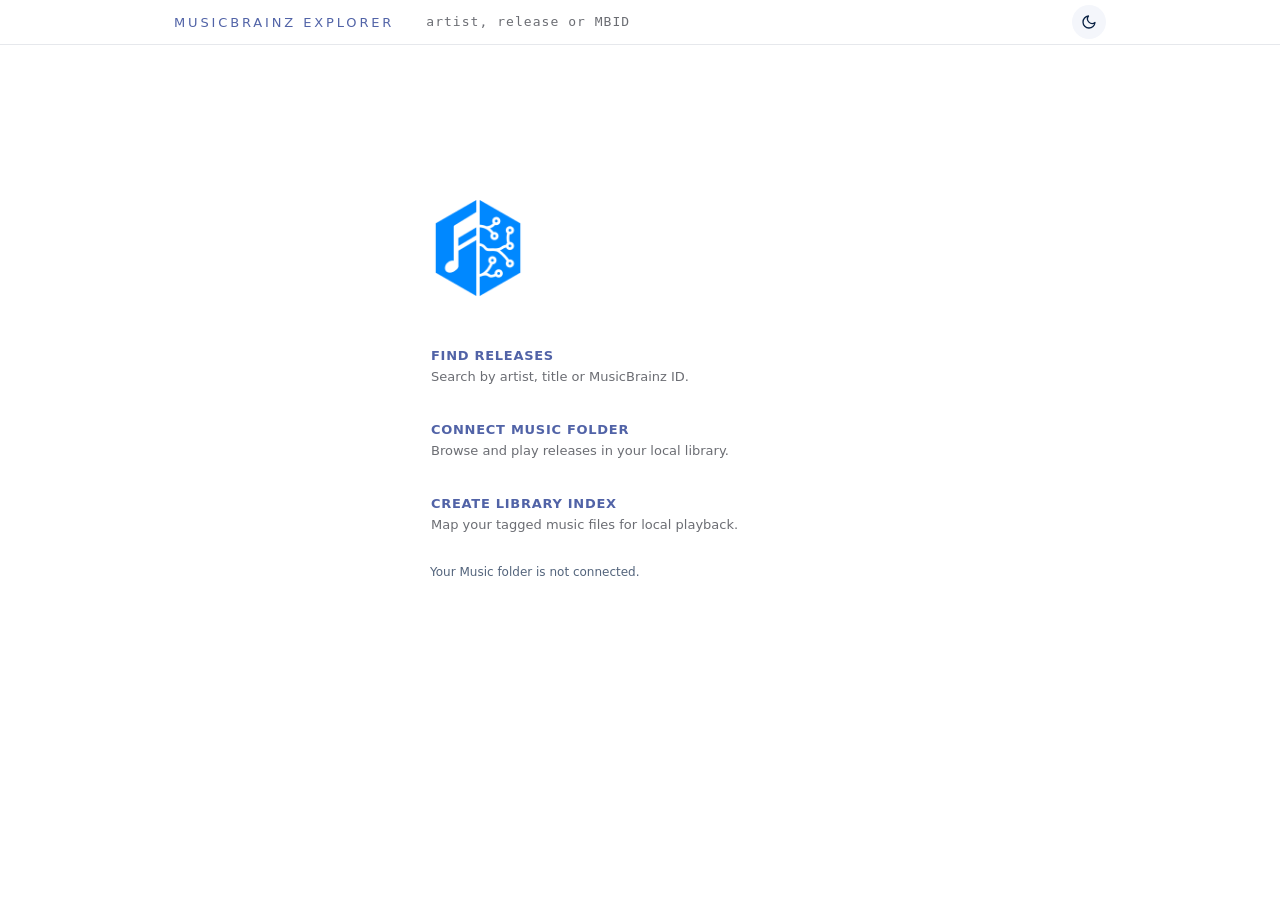
==== commit de96324c: "player" ====
--- a/index.html
+++ b/index.html
@@ -119,16 +119,11 @@
         <code>353021d1-3d84-4f17-9fe4-66788d785a9d</code>
       </p>
     </div>
+    <div class="search-help-about muted">
+      <div>MusicBrainz Explorer v0.1.0</div>
+      <div>Data: MusicBrainz contributors • CC BY-NC-SA 3.0</div>
+    </div>
   </dialog>
-
-  <footer class="footer muted">
-    <div class="container footer-inner">
-      <div class="footer-right">
-        <div>MusicBrainz Explorer v0.1.0</div>
-        <div>Data: MusicBrainz contributors • CC BY-NC-SA 3.0</div>
-      </div>
-    </div>
-  </footer>
 
   <script type="module" src="assets/js/app.js"></script>
 </body>
--- a/assets/styles.css
+++ b/assets/styles.css
@@ -379,9 +379,9 @@
 
 .empty-state {
   min-height: calc(100vh - var(--top-h) - 200px);
-  padding: 80px 0 100px;
+  padding: clamp(110px, 12vh, 190px) 0 100px;
   display: grid;
-  place-items: center;
+  place-items: start center;
   text-align: left;
 }
 
@@ -583,6 +583,14 @@
   margin-bottom: 0;
 }
 
+.search-help-about {
+  margin-top: 28px;
+  padding-top: 18px;
+  border-top: 1px solid var(--border);
+  font-size: 11px;
+  line-height: 1.5;
+}
+
 .local-library-start {
   width: 100%;
   margin-top: 15px;
@@ -592,6 +600,7 @@
   margin: 10px 0 0;
   font-size: 12px;
   line-height: 1.4;
+  white-space: pre-line;
 }
 
 .local-library-list {
@@ -616,6 +625,7 @@
 @media (max-width: 640px) {
   .empty-state {
     place-items: start;
+    padding-top: 70px;
   }
 
   .empty-inner,
@@ -1964,28 +1974,6 @@
 }
 
 /* ------------------------------------------------------------
-   FOOTER
------------------------------------------------------------- */
-
-.footer {
-  width: 100%;
-  font-size: 12px;
-  line-height: 1.25;
-  border-top: 0 solid var(--border);
-  background: var(--bg);
-}
-
-.footer-inner {
-  padding-block: 80px;
-  display: flex;
-  justify-content: flex-end;
-}
-
-.footer-right {
-  text-align: right;
-  opacity: 0.85;
-}
-/* ------------------------------------------------------------
    ARTIST PANEL
 ------------------------------------------------------------ */
 
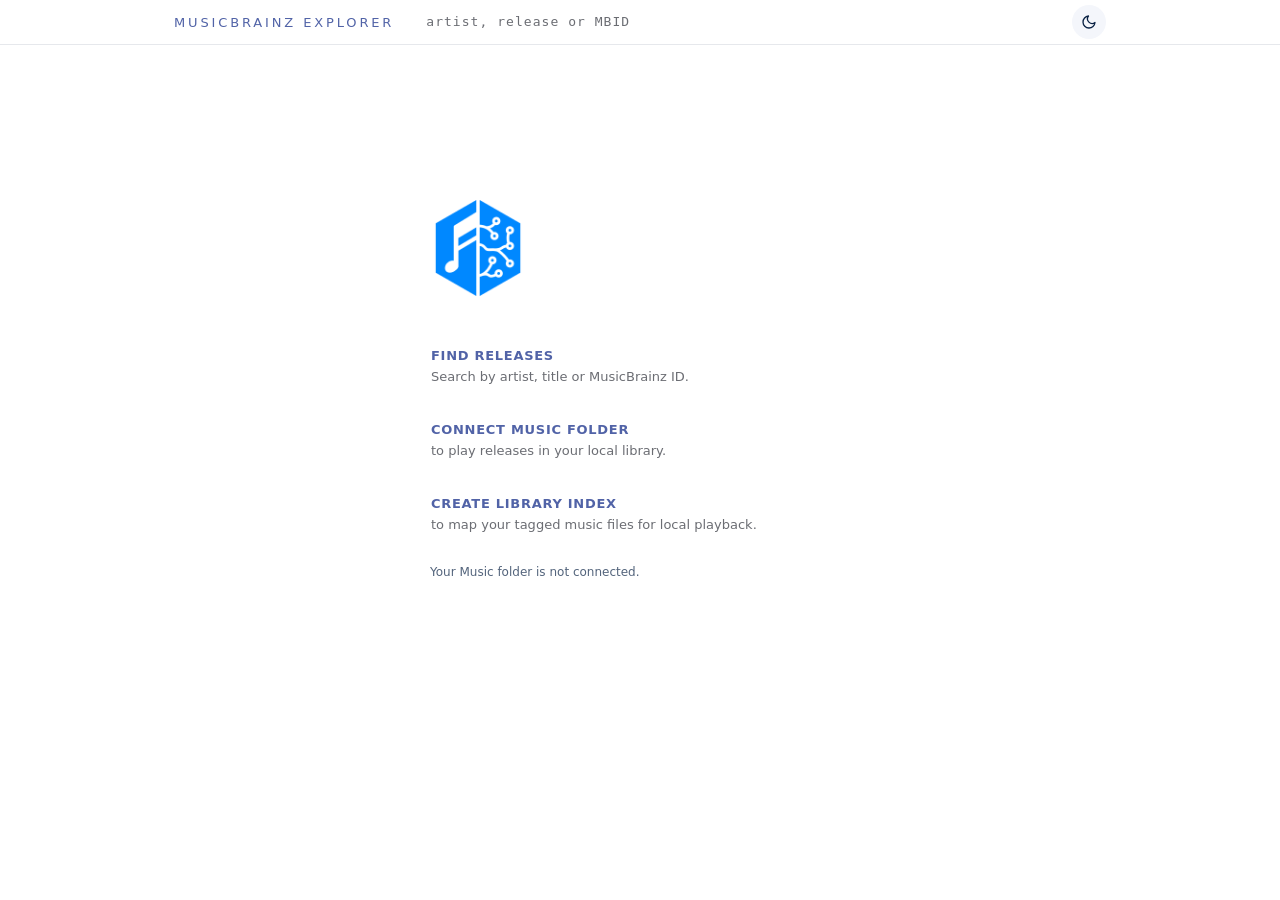
==== commit c71c1986: "player" ====
--- a/index.html
+++ b/index.html
@@ -68,7 +68,7 @@
               <button class="onboarding-action" id="openMusicFolder" type="button">
                 <span class="onboarding-copy">
                   <strong>Connect Music Folder</strong>
-                  <span>Browse and play releases in your local library.</span>
+                  <span>to play releases in your local library.</span>
                 </span>
                 <span class="onboarding-arrow" aria-hidden="true">→</span>
               </button>
@@ -76,7 +76,7 @@
               <button class="onboarding-action" id="createLibraryIndex" type="button">
                 <span class="onboarding-copy">
                   <strong>Create Library Index</strong>
-                  <span>Map your tagged music files for local playback.</span>
+                  <span>to map your tagged music files for local playback.</span>
                 </span>
                 <span class="onboarding-arrow" aria-hidden="true">→</span>
               </button>
--- a/assets/styles.css
+++ b/assets/styles.css
@@ -976,6 +976,13 @@
 .meta-k {
   font-weight: 500;
   color: var(--meta);
+}
+
+.local-availability {
+  margin-top: 20px;
+  color: var(--muted);
+  font-size: 13px;
+  line-height: 1.4;
 }
 
 /* ------------------------------------------------------------
